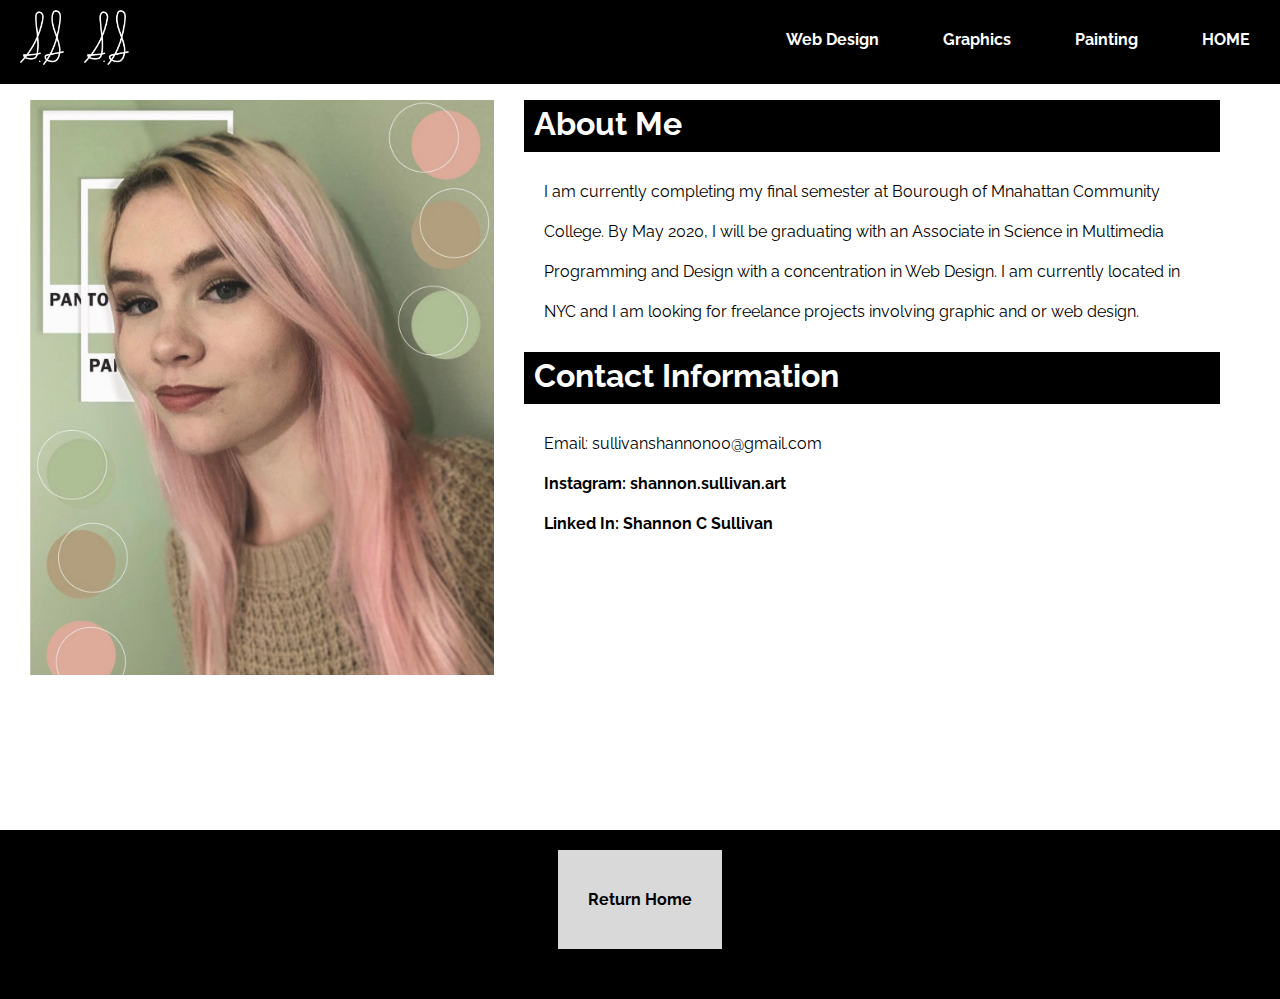
==== contact.html @ 014d2a18 "Add files via upload" ====
<!DOCTYPE html>
<html lang="en">
<head>
    <meta charset="UTF-8">
    <title>Contact</title>
    <link rel="stylesheet" href="css/contact.css">
    <link href="https://fonts.googleapis.com/css?family=Raleway:500&display=swap" rel="stylesheet">
    <meta name="viewport" content="width=device-width, initial-scale=1.0">
</head>
<body id="contactContent">
<!--navigation-->
   <header>
      <div id="logo"><img src="img/sig.png"></div>
       <div id="mobileNav"><a href=#><img src="img/sig.png"></a></div>
        <nav>
           <ul>
               <li><a href="index.html#webDesign">Web Design</a></li>
               <li><a href="index.html#graphics">Graphics</a></li>
               <li><a href="index.html#painting">Painting</a></li>
               <li><a href="index.html">HOME</a></li>
           </ul>
        </nav>
    </header>
    
    <div id="me">
        <div id="aboutPic">
            <img src="img/me.jpg">
        </div>
        
        <div id="about">
           <div id="aboutText">
                <h1>About Me</h1>
                <p>I am currently completing my final semester at Bourough of Mnahattan Community College. By May 2020, I will be graduating with an Associate in Science in Multimedia Programming and Design with a concentration in Web Design. I am currently located in NYC and I am looking for freelance projects involving graphic and or web design.</p>
            </div>
           
           <div id="contact">
                <h1>Contact Information</h1>
                <p>Email: sullivanshannon00@gmail.com <br>
                <a href="https://www.instagram.com/shannon.sullivan.art/?hl=en" target=_blank>Instagram: shannon.sullivan.art</a> <br>
                <a href=https://www.linkedin.com/in/shannon-c-sullivan/ target=_blank>Linked In: Shannon C Sullivan</a></p>
            </div>
        </div>
    </div>
    
<div id="cta">
        <a href="index.html">Return Home</a>
</div>

<script src="https://ajax.googleapis.com/ajax/libs/jquery/3.3.1/jquery.min.js"></script>
        <script>
            $('#mobileNav').click(function(){
                $('nav').toggle();
            });
        </script>

</body>
</html>
---- css/contact.css ----
*{
    box-sizing:border-box;
    margin:0;
    padding:0;
    font-family: 'Raleway', sans-serif;
}

h1{
    font-style: bold 700;
}

body{
    min-height:100%;
}




/*Navigation*/
header{
    min-width:100%;
    display:flex;
    position:fixed;
    top:0;
    background-color:#000;
}

header img{
    height:80px;
    padding:10px 0px 15px 20px;
}

nav{
    width:100%;
    text-align:right;
    margin:30px 0px;
}

nav li{
    display:inline-block;
    padding: 0px 30px;
}

nav a{
    text-decoration: none;
    color:#fff;
    font-weight: bold;
}

nav a:hover{
    text-decoration: underline;
}



/* About */
#me{
    max-width:100%;
    margin:100px 30px;
    display:flex;
    min-height:calc(100vh - 30vh);
}

#aboutPic{
    width:40%;
    text-align:center;
}

#aboutPic img{
    max-width: 100%;
}



/*About Text*/
#about{
    width:60%;
    margin:0px 30px;
}

#about h1{
    background-color:#000;
    color:#fff;
    padding: 5px 0px 10px 10px;
}

#aboutText{height:40%;}

#contact{height:60%;}

#aboutText p, #contact p{
    line-height:2.5;
    padding: 20px;
}

#contact a{
    text-decoration: none;
    color:#000;
    font-weight: bold;
}

#contact a:hover{
    text-decoration: underline;
}



/*cta*/

#cta{
    background-color: #000;
    text-align:center;
}

#cta a{
    display:inline-block;
    padding:40px 30px;
    margin: 20px 0px 50px 0px;
    background-color: rgba(255,255,255,.85);
    text-decoration: none;
    color:#000;
    font-weight: bold;
}

#cta a:hover{
    background-color: rgba(255,255,255,1);
}


/*Mobile*/
@media (max-width:600px){
    
    /*Nav*/
    #mobileNav{
        display: inline-block;
        background-color:#000;
        position: absolute;
        width:100%;
    }
    
    nav {
        position:static;
        margin:100px 0px 0px 0px;
        display:none;
        text-align: center;
    }
    
    nav li{
        display:block;
        padding:0;
    }
    
    nav a {
        width:100%;
        display:block;
        border:none;
        border-bottom: 1px solid #fff;
        color: #fff;
        text-decoration: none;
        padding: 5px 0px;
    }
    
    #logo{display:none;}
    
    /*Contact*/
    #me{
        flex-direction:column;
        margin:0;
    }
    
    #aboutPic{
        width:75%;
        margin:120px auto 40px auto;
    }
    
    #about{
        width:100%;
        margin:0;
    }
    
    #aboutText h1, #contact{text-align:center;}
    
    #aboutText{
        line-height:1;
        margin-bottom:40px;
    }
    
    #aboutText p{ 
        padding:15px 35px;
        
    }
    

    
    footer{display:none;}
}
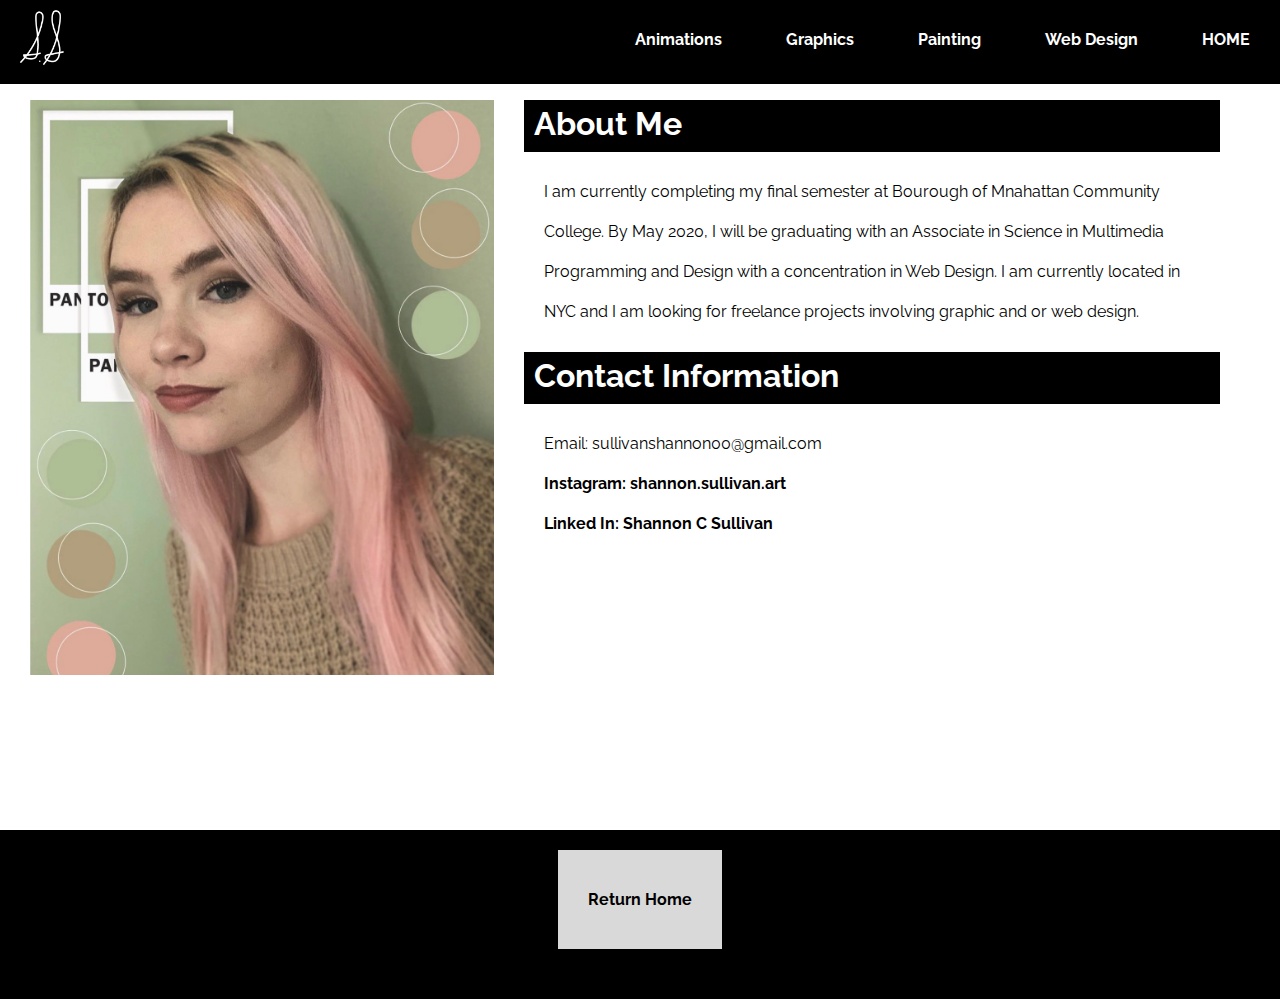
==== commit b1ea3645: "Add files via upload" ====
--- a/contact.html
+++ b/contact.html
@@ -14,9 +14,10 @@
        <div id="mobileNav"><a href=#><img src="img/sig.png"></a></div>
         <nav>
            <ul>
-               <li><a href="index.html#webDesign">Web Design</a></li>
+               <li><a href="index.html#animations">Animations</a></li>
                <li><a href="index.html#graphics">Graphics</a></li>
                <li><a href="index.html#painting">Painting</a></li>
+               <li><a href="index.html#webDesign">Web Design</a></li>
                <li><a href="index.html">HOME</a></li>
            </ul>
         </nav>
--- a/css/contact.css
+++ b/css/contact.css
@@ -11,6 +11,10 @@
 
 body{
     min-height:100%;
+}
+
+#mobileNav{
+    display:none;
 }
 
 
@@ -120,10 +124,12 @@
     text-decoration: none;
     color:#000;
     font-weight: bold;
+    transition:.2s;
 }
 
 #cta a:hover{
     background-color: rgba(255,255,255,1);
+    transform: scale(1.1);
 }
 
 
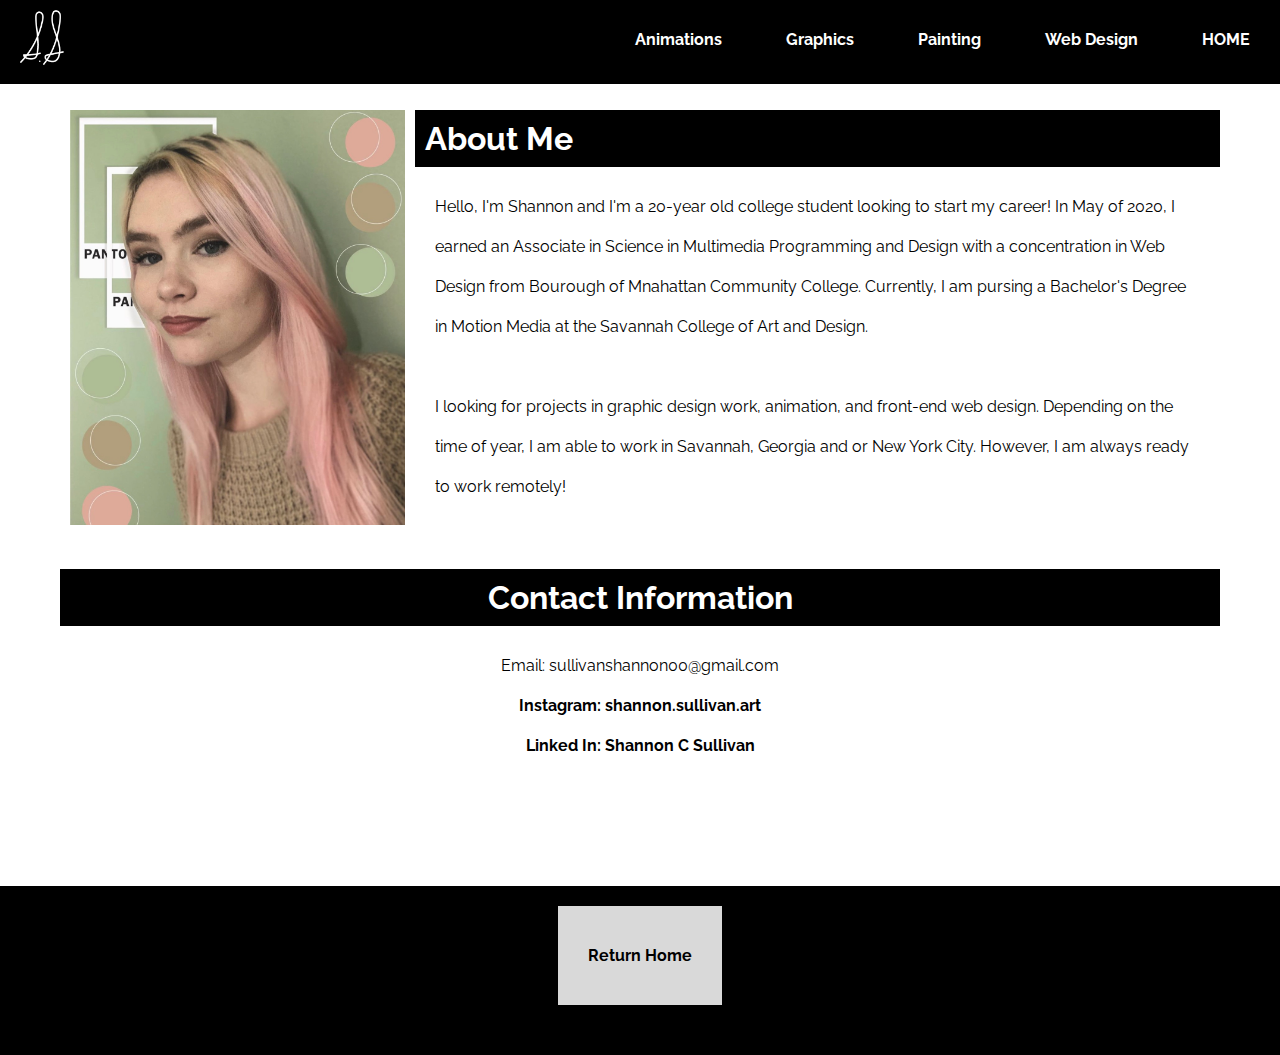
==== commit 43638caf: "Add files via upload" ====
--- a/contact.html
+++ b/contact.html
@@ -24,22 +24,24 @@
     </header>
     
     <div id="me">
-        <div id="aboutPic">
-            <img src="img/me.jpg">
-        </div>
-        
         <div id="about">
-           <div id="aboutText">
-                <h1>About Me</h1>
-                <p>I am currently completing my final semester at Bourough of Mnahattan Community College. By May 2020, I will be graduating with an Associate in Science in Multimedia Programming and Design with a concentration in Web Design. I am currently located in NYC and I am looking for freelance projects involving graphic and or web design.</p>
+            <div id="aboutPic">
+                <img src="img/me.jpg">
             </div>
            
-           <div id="contact">
+            <div id="aboutText">
+                <h1>About Me</h1>
+                <p>Hello, I'm Shannon and I'm a 20-year old college student looking to start my career! In May of 2020, I earned an Associate in Science in Multimedia Programming and Design with a concentration in Web Design from Bourough of Mnahattan Community College. Currently, I am pursing a Bachelor's Degree in Motion Media at the Savannah College of Art and Design.</p>
+                
+                <p>I looking for projects in graphic design work, animation, and front-end web design. Depending on the time of year, I am able to work in Savannah, Georgia and or New York City. However, I am always ready to work remotely!</p>
+            </div>
+        </div>
+           
+        <div id="contact">
                 <h1>Contact Information</h1>
                 <p>Email: sullivanshannon00@gmail.com <br>
                 <a href="https://www.instagram.com/shannon.sullivan.art/?hl=en" target=_blank>Instagram: shannon.sullivan.art</a> <br>
                 <a href=https://www.linkedin.com/in/shannon-c-sullivan/ target=_blank>Linked In: Shannon C Sullivan</a></p>
-            </div>
         </div>
     </div>
     
--- a/css/contact.css
+++ b/css/contact.css
@@ -61,36 +61,46 @@
 #me{
     max-width:100%;
     margin:100px 30px;
-    display:flex;
     min-height:calc(100vh - 30vh);
 }
 
 #aboutPic{
-    width:40%;
     text-align:center;
+    margin: auto 0px;
+    padding:10px;
 }
 
 #aboutPic img{
     max-width: 100%;
 }
 
-
-
-/*About Text*/
 #about{
-    width:60%;
+    max-width:100%;
     margin:0px 30px;
+    display:flex;
 }
 
 #about h1{
     background-color:#000;
     color:#fff;
-    padding: 5px 0px 10px 10px;
-}
-
-#aboutText{height:40%;}
-
-#contact{height:60%;}
+    padding: 10px;
+    margin-top:10px;
+}
+
+
+#contact{
+    height:40%;
+    max-width:100%;
+    text-align:center;
+    margin:30px;
+}
+
+#contact h1{
+    background-color:#000;
+    color:#fff;
+    padding: 10px;
+    margin-top:10px;
+}
 
 #aboutText p, #contact p{
     line-height:2.5;
@@ -169,15 +179,11 @@
     #logo{display:none;}
     
     /*Contact*/
-    #me{
+    #about{
         flex-direction:column;
         margin:0;
     }
     
-    #aboutPic{
-        width:75%;
-        margin:120px auto 40px auto;
-    }
     
     #about{
         width:100%;
@@ -196,8 +202,6 @@
         
     }
     
-
-    
     footer{display:none;}
 }
 
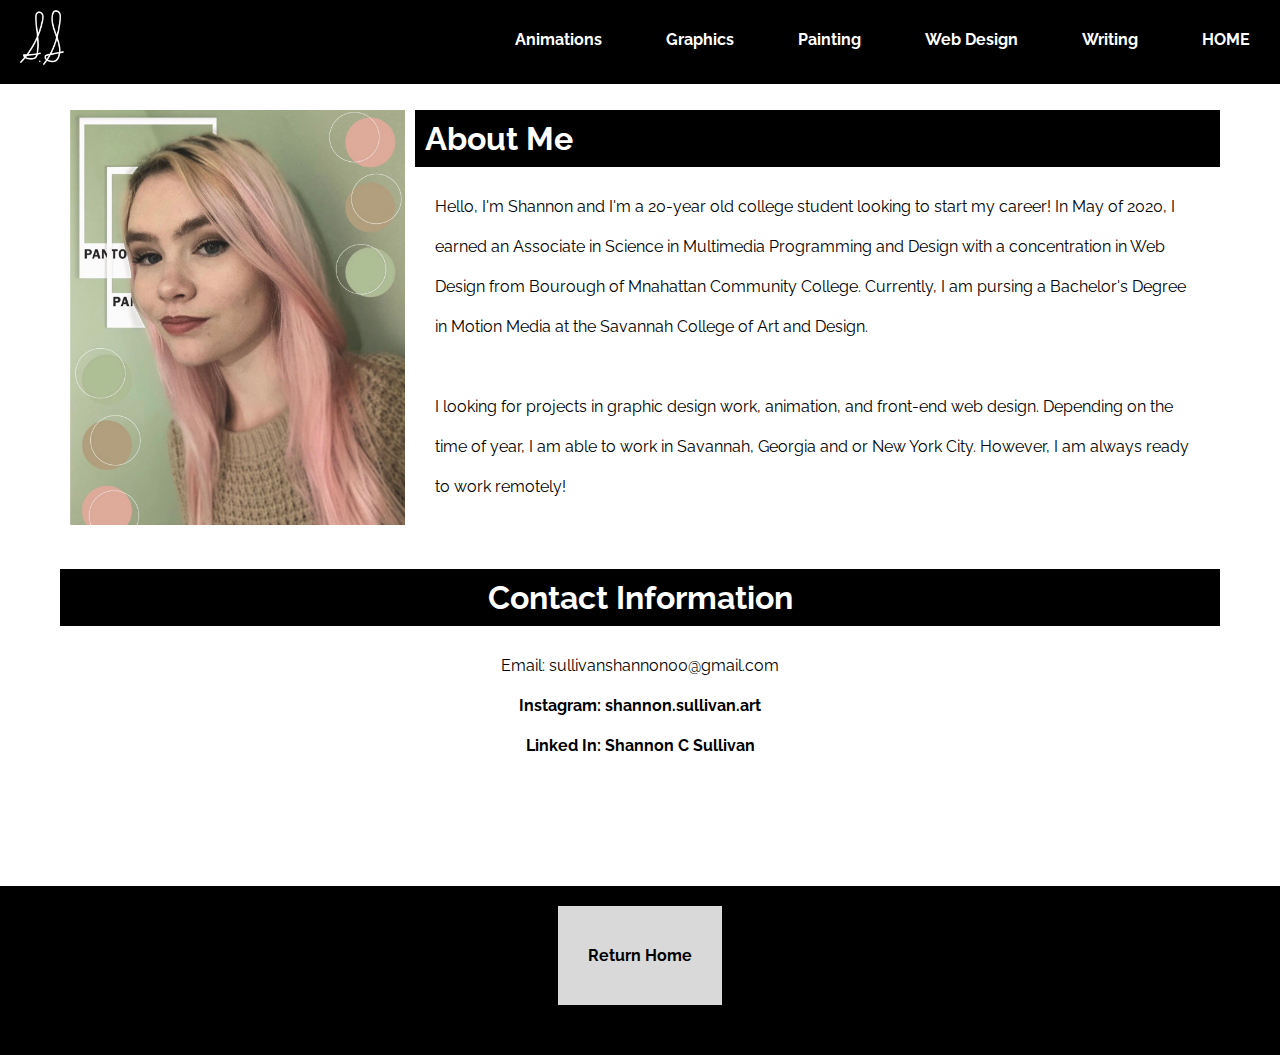
==== commit 71741d16: "Add files via upload" ====
--- a/contact.html
+++ b/contact.html
@@ -18,6 +18,7 @@
                <li><a href="index.html#graphics">Graphics</a></li>
                <li><a href="index.html#painting">Painting</a></li>
                <li><a href="index.html#webDesign">Web Design</a></li>
+               <li><a href="index.html#writing">Writing</a></li>
                <li><a href="index.html">HOME</a></li>
            </ul>
         </nav>
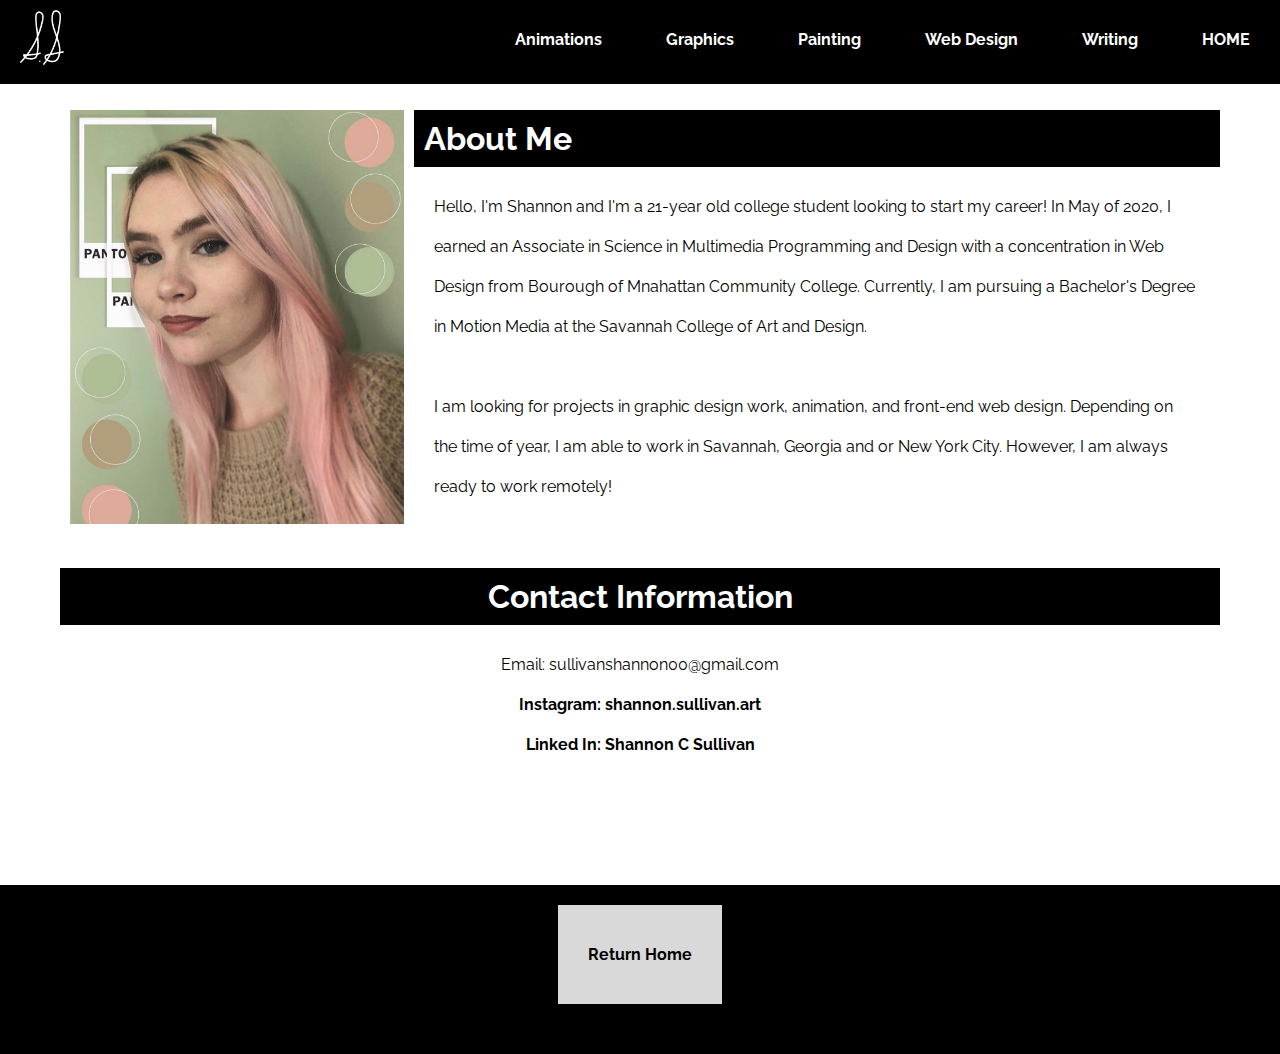
==== commit 7c928ca4: "Add files via upload" ====
--- a/contact.html
+++ b/contact.html
@@ -32,9 +32,9 @@
            
             <div id="aboutText">
                 <h1>About Me</h1>
-                <p>Hello, I'm Shannon and I'm a 20-year old college student looking to start my career! In May of 2020, I earned an Associate in Science in Multimedia Programming and Design with a concentration in Web Design from Bourough of Mnahattan Community College. Currently, I am pursing a Bachelor's Degree in Motion Media at the Savannah College of Art and Design.</p>
+                <p>Hello, I'm Shannon and I'm a 21-year old college student looking to start my career! In May of 2020, I earned an Associate in Science in Multimedia Programming and Design with a concentration in Web Design from Bourough of Mnahattan Community College. Currently, I am pursuing a Bachelor's Degree in Motion Media at the Savannah College of Art and Design.</p>
                 
-                <p>I looking for projects in graphic design work, animation, and front-end web design. Depending on the time of year, I am able to work in Savannah, Georgia and or New York City. However, I am always ready to work remotely!</p>
+                <p>I am looking for projects in graphic design work, animation, and front-end web design. Depending on the time of year, I am able to work in Savannah, Georgia and or New York City. However, I am always ready to work remotely!</p>
             </div>
         </div>
            
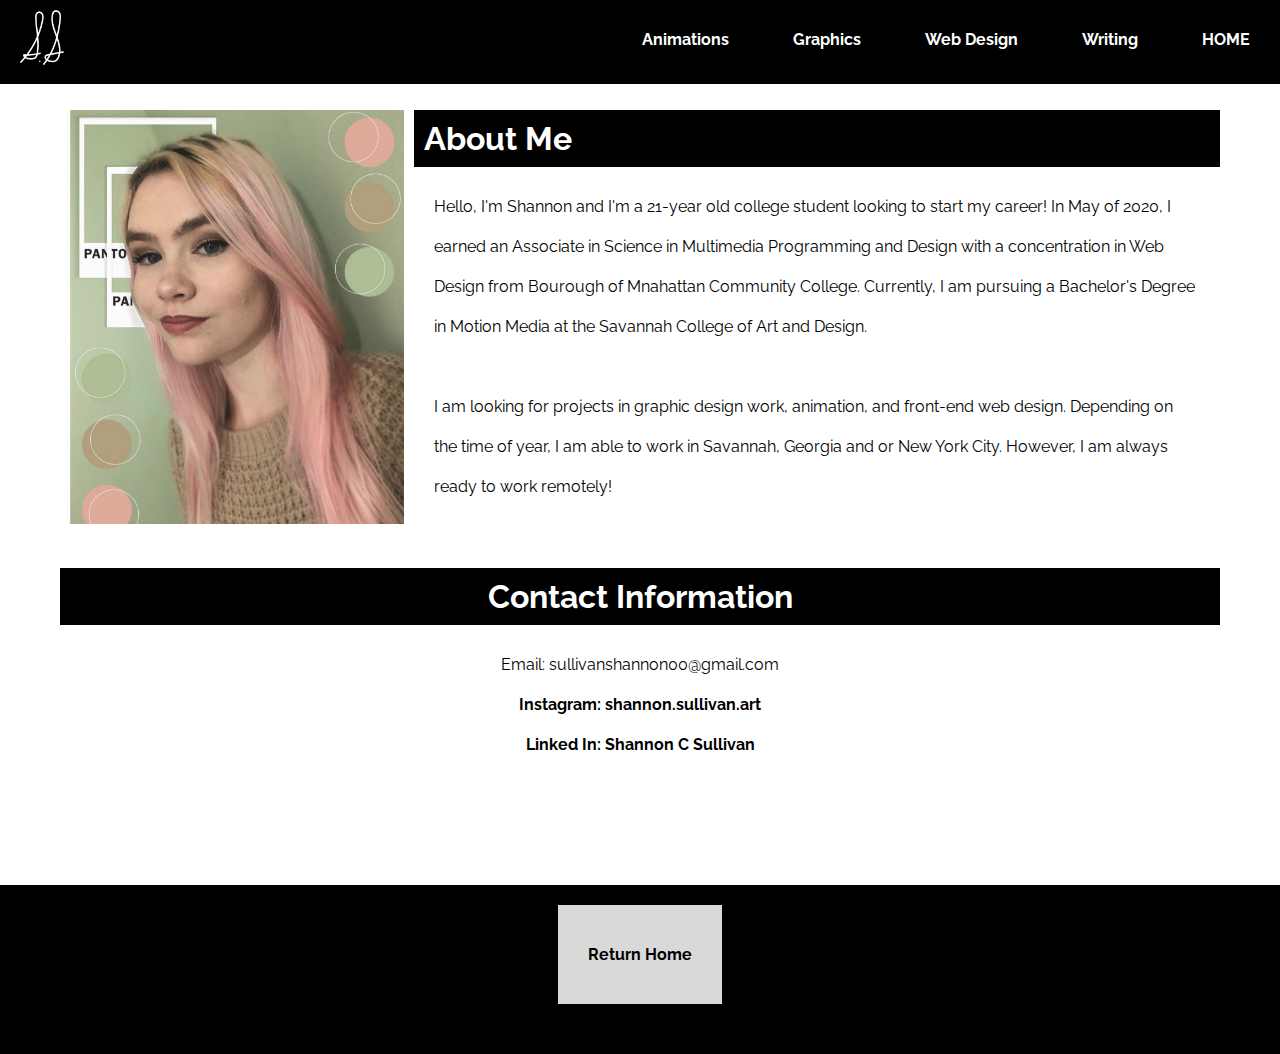
==== commit 52f68489: "Add files via upload" ====
--- a/contact.html
+++ b/contact.html
@@ -16,7 +16,6 @@
            <ul>
                <li><a href="index.html#animations">Animations</a></li>
                <li><a href="index.html#graphics">Graphics</a></li>
-               <li><a href="index.html#painting">Painting</a></li>
                <li><a href="index.html#webDesign">Web Design</a></li>
                <li><a href="index.html#writing">Writing</a></li>
                <li><a href="index.html">HOME</a></li>
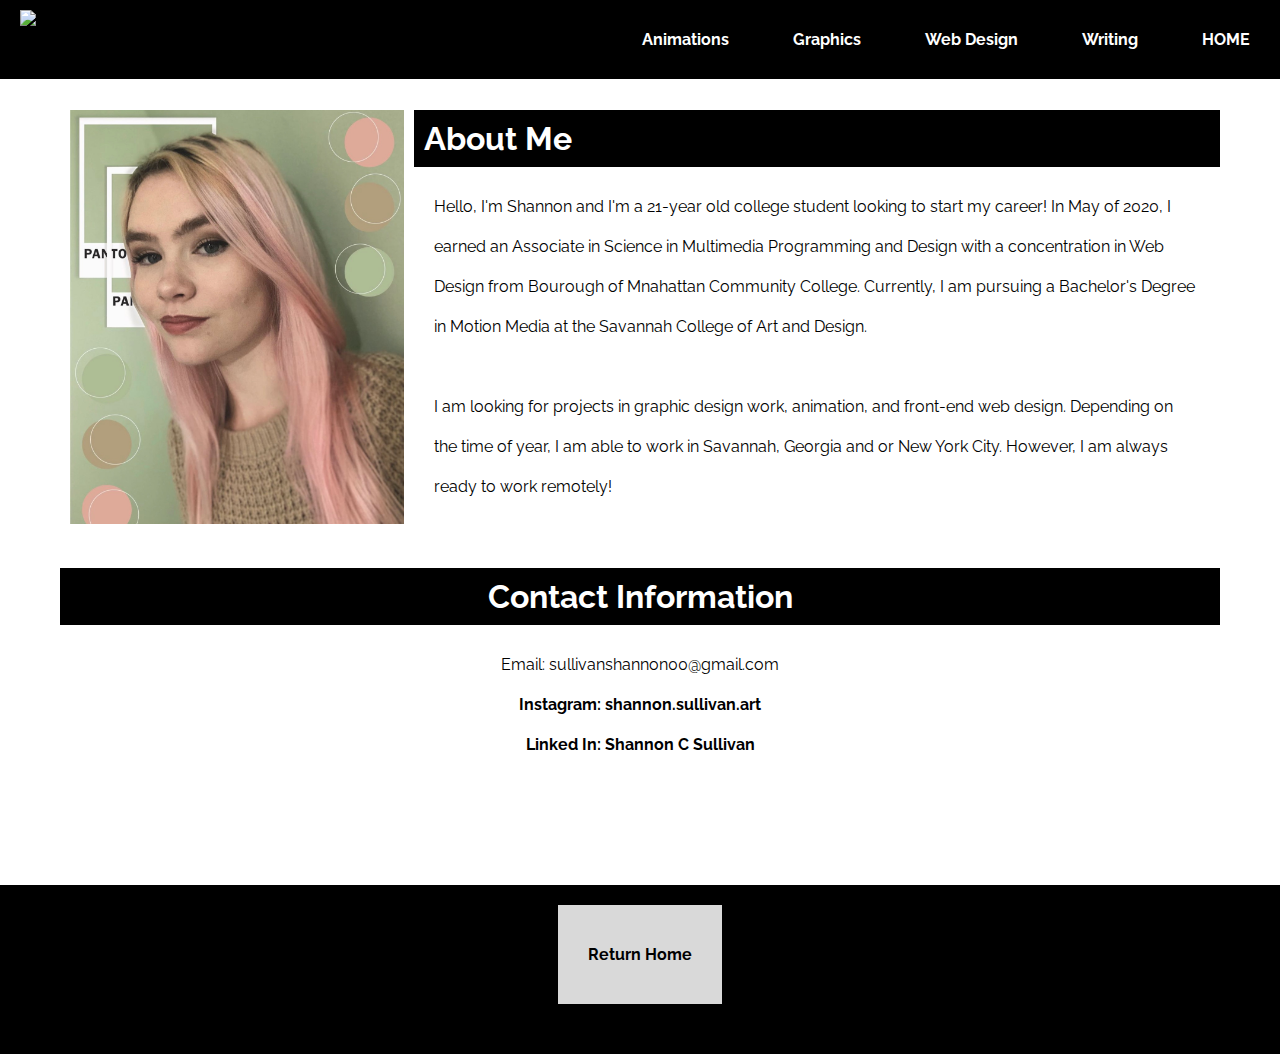
==== commit 77d444a5: "Add files via upload" ====
--- a/contact.html
+++ b/contact.html
@@ -10,7 +10,7 @@
 <body id="contactContent">
 <!--navigation-->
    <header>
-      <div id="logo"><img src="img/sig.png"></div>
+      <div id="logo"><img src="img/LogoColor.png"></div>
        <div id="mobileNav"><a href=#><img src="img/sig.png"></a></div>
         <nav>
            <ul>
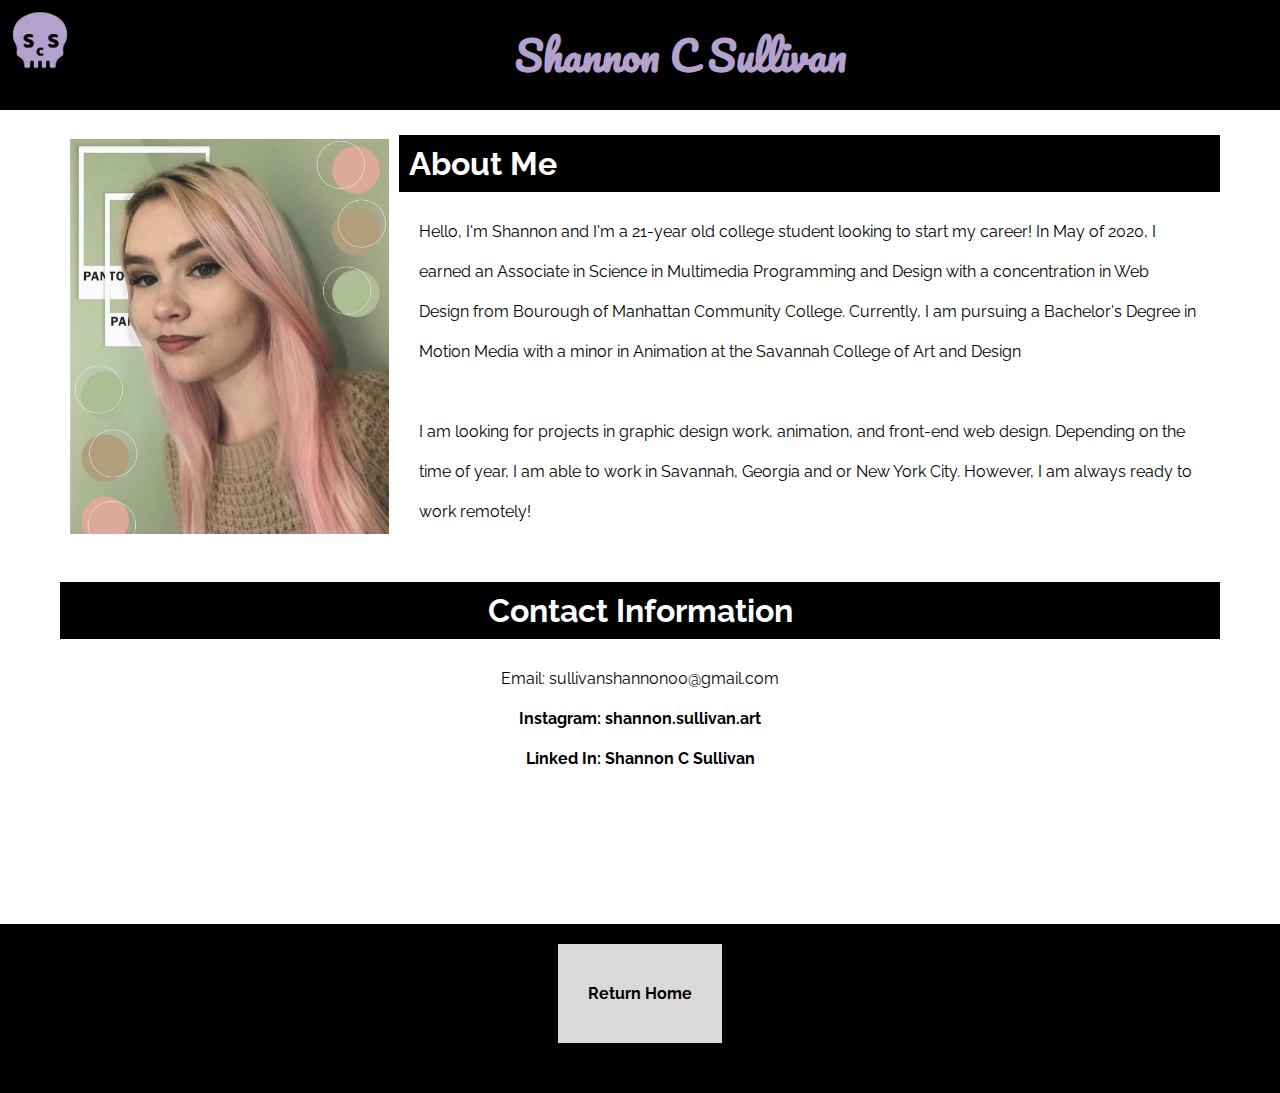
==== commit d7019a53: "Add files via upload" ====
--- a/contact.html
+++ b/contact.html
@@ -3,22 +3,26 @@
 <head>
     <meta charset="UTF-8">
     <title>Contact</title>
+    
     <link rel="stylesheet" href="css/contact.css">
+    
     <link href="https://fonts.googleapis.com/css?family=Raleway:500&display=swap" rel="stylesheet">
+    <link rel="preconnect" href="https://fonts.googleapis.com">
+    <link rel="preconnect" href="https://fonts.gstatic.com" crossorigin>
+    <link href="https://fonts.googleapis.com/css2?family=Pacifico&display=swap" rel="stylesheet">
+    
     <meta name="viewport" content="width=device-width, initial-scale=1.0">
 </head>
 <body id="contactContent">
 <!--navigation-->
    <header>
       <div id="logo"><img src="img/LogoColor.png"></div>
-       <div id="mobileNav"><a href=#><img src="img/sig.png"></a></div>
+      <div id="headerText"><a href="index.html"><h1>Shannon  C  Sullivan</h1></a></div>
+       <div id="mobileNav"><a href=index.html><img src="img/LogoColor.png"></a></div>
         <nav>
            <ul>
-               <li><a href="index.html#animations">Animations</a></li>
-               <li><a href="index.html#graphics">Graphics</a></li>
-               <li><a href="index.html#webDesign">Web Design</a></li>
-               <li><a href="index.html#writing">Writing</a></li>
                <li><a href="index.html">HOME</a></li>
+               <li><a href="contact.html">CONTACT</a></li>
            </ul>
         </nav>
     </header>
@@ -31,7 +35,7 @@
            
             <div id="aboutText">
                 <h1>About Me</h1>
-                <p>Hello, I'm Shannon and I'm a 21-year old college student looking to start my career! In May of 2020, I earned an Associate in Science in Multimedia Programming and Design with a concentration in Web Design from Bourough of Mnahattan Community College. Currently, I am pursuing a Bachelor's Degree in Motion Media at the Savannah College of Art and Design.</p>
+                <p>Hello, I'm Shannon and I'm a 21-year old college student looking to start my career! In May of 2020, I earned an Associate in Science in Multimedia Programming and Design with a concentration in Web Design from Bourough of Manhattan Community College. Currently, I am pursuing a Bachelor's Degree in Motion Media with a minor in Animation at the Savannah College of Art and Design</p>
                 
                 <p>I am looking for projects in graphic design work, animation, and front-end web design. Depending on the time of year, I am able to work in Savannah, Georgia and or New York City. However, I am always ready to work remotely!</p>
             </div>
--- a/css/contact.css
+++ b/css/contact.css
@@ -13,54 +13,51 @@
     min-height:100%;
 }
 
-#mobileNav{
-    display:none;
-}
-
 
 
 
 /*Navigation*/
+#mobileNav{display:none;}
+
 header{
     min-width:100%;
+    background-color:#000;
     display:flex;
     position:fixed;
     top:0;
-    background-color:#000;
+    border-bottom: 3px solid #fff;
+    z-index:2;
 }
 
 header img{
     height:80px;
-    padding:10px 0px 15px 20px;
+    padding: 10px;
+
 }
 
-nav{
-    width:100%;
-    text-align:right;
-    margin:30px 0px;
+#headerText{
+    margin: 20px auto;
+    font-size: 20px;
 }
 
-nav li{
-    display:inline-block;
-    padding: 0px 30px;
+#headerText h1{font-family: 'Pacifico', cursive;}
+
+#headerText a{
+    color: rgba(179,161,206,255);
+    margin: 20px auto;
+    text-decoration: none;
 }
 
-nav a{
-    text-decoration: none;
-    color:#fff;
-    font-weight: bold;
-}
+#logo:hover nav ul{display:inline-block}
+nav{display:none;}
 
-nav a:hover{
-    text-decoration: underline;
-}
 
 
 
 /* About */
 #me{
     max-width:100%;
-    margin:100px 30px;
+    margin:125px 30px;
     min-height:calc(100vh - 30vh);
 }
 
@@ -145,38 +142,24 @@
 
 /*Mobile*/
 @media (max-width:600px){
+     /*Nav*/
+    header{
+        text-align: center;
+    }
     
-    /*Nav*/
+    #headerText{display:none;}
+    
     #mobileNav{
         display: inline-block;
         background-color:#000;
         position: absolute;
         width:100%;
+        height:90px;
+        padding:5px 20px;
     }
+
+    #logo{display:none;}
     
-    nav {
-        position:static;
-        margin:100px 0px 0px 0px;
-        display:none;
-        text-align: center;
-    }
-    
-    nav li{
-        display:block;
-        padding:0;
-    }
-    
-    nav a {
-        width:100%;
-        display:block;
-        border:none;
-        border-bottom: 1px solid #fff;
-        color: #fff;
-        text-decoration: none;
-        padding: 5px 0px;
-    }
-    
-    #logo{display:none;}
     
     /*Contact*/
     #about{
